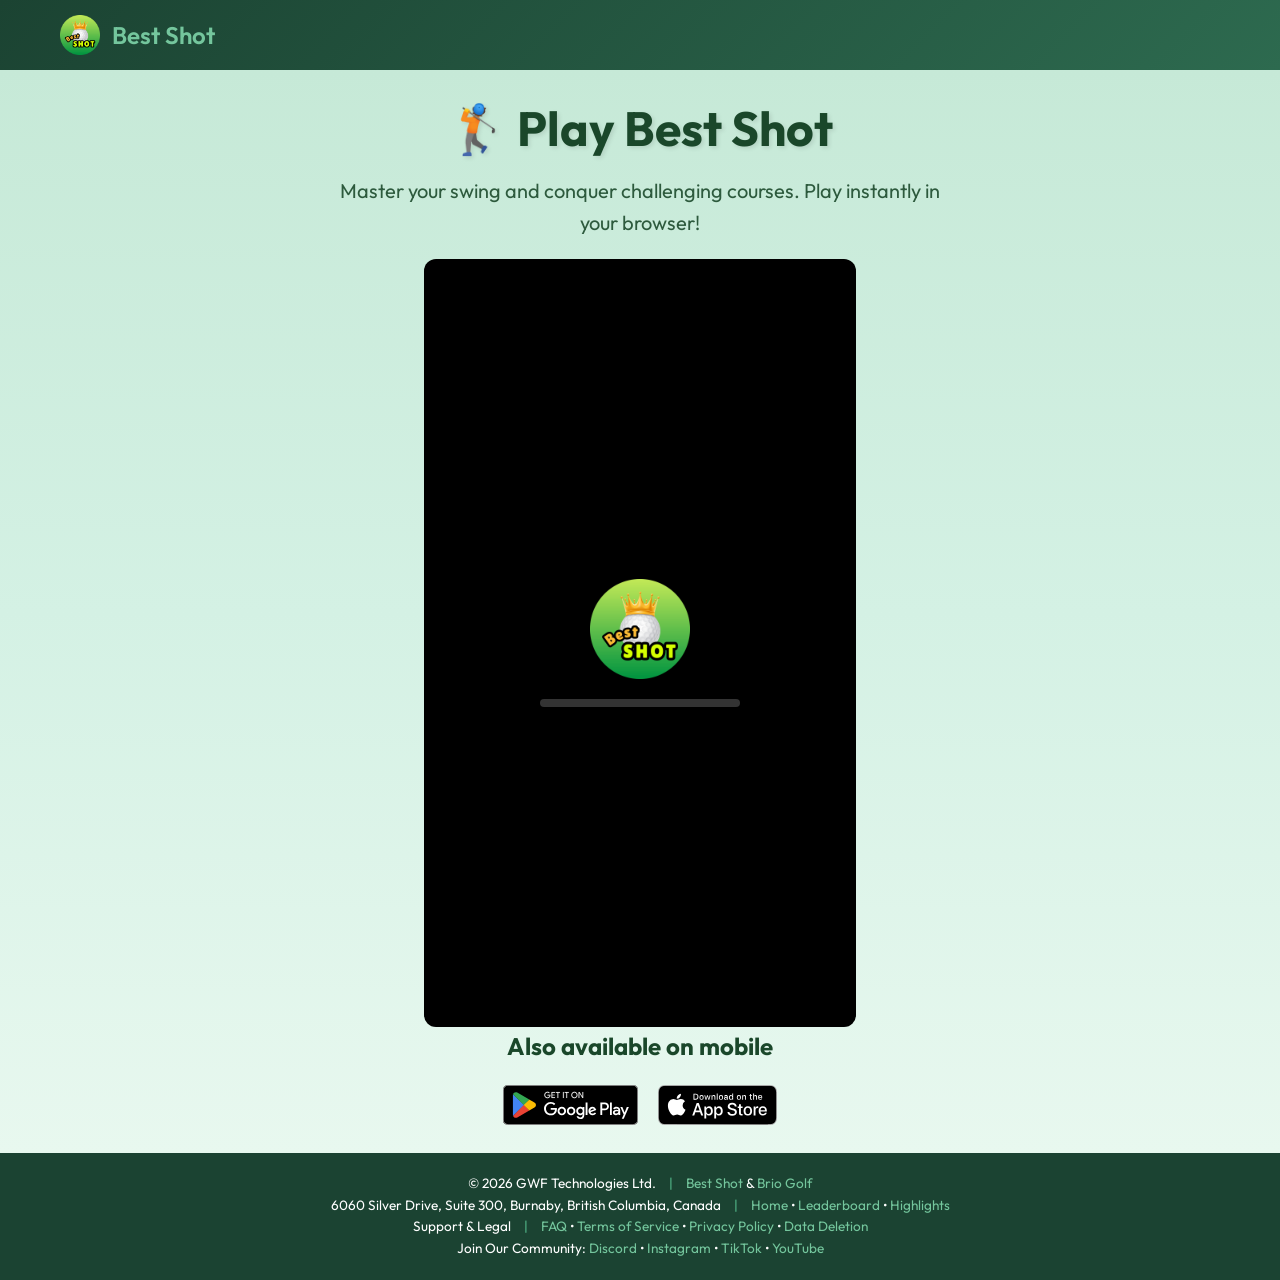
==== index.html @ 58f3ddfb "Init" ====
<!DOCTYPE html>
<html lang="en">

<head>
    <meta charset="UTF-8">
    <meta name="viewport" content="width=device-width, initial-scale=1.0">
    <title>Play Best Shot | Free Golf Game</title>
    <meta name="description"
        content="Play Best Shot directly in your browser! A fun and challenging golf game. Also available on iOS and Android.">
    <link rel="shortcut icon" href="/assets/logobestshot.png">
    <link rel="stylesheet" href="/styles-noads.css">
</head>

<body>
    <!-- Header -->
    <header>
        <div class="header-content">
            <a href="/" class="logo">
                <img src="/assets/logobestshot.png" alt="Best Shot Logo">
                <span>Best Shot</span>
            </a>
        </div>
    </header>

    <!-- Main Content -->
    <main>
        <div class="container">
            <!-- Hero -->
            <section class="hero">
                <h1>🏌️ Play Best Shot</h1>
                <p>Master your swing and conquer challenging courses. Play instantly in your browser!</p>
            </section>

            <!-- Game (no ads, no sidebars) -->
            <section class="game-layout">
                <!-- Center: Game + Banners -->
                <div class="game-center">
                    <div class="game-card">
                        <div id="unity-container">
                            <canvas id="unity-canvas" tabindex="-1"></canvas>
                            <div id="unity-loading-bar">
                                <div id="unity-logo"></div>
                                <div id="unity-progress-bar-empty">
                                    <div id="unity-progress-bar-full"></div>
                                </div>
                            </div>
                            <div id="unity-warning"></div>
                            <div id="unity-footer" style="display: none;">
                                <div id="unity-build-title">Best Shot</div>
                                <div id="unity-fullscreen-button"></div>
                            </div>
                        </div>
                    </div>
                </div>         
            </section>

            <!-- App Store Links -->
            <section class="app-links">
                <h2>Also available on mobile</h2>
                <div class="store-buttons">
                    <a href="https://play.google.com/store/apps/details?id=ca.briogolf.ca.holeinone" class="store-btn"
                        target="_blank" rel="noopener">
                        <img alt="Get it on Google Play" src="/assets/GetItOnGooglePlay.svg" width="135" height="40">
                    </a>
                    <a href="https://apps.apple.com/us/app/bestshot-io/id6753732764" class="store-btn" target="_blank"
                        rel="noopener">
                        <img alt="Download on the App Store" src="/assets/GetItOnAppStore.svg" width="120" height="40">
                    </a>
                </div>
            </section>
        </div>
    </main>

    <!-- Footer -->
    <footer>
        <p>© 2026 GWF Technologies Ltd. <span class="separator">|</span> <a href="https://bestshot.io">Best Shot</a> &
            <a href="https://briogolf.ca" target="_blank">Brio Golf</a>
        </p>
        <p>6060 Silver Drive, Suite 300, Burnaby, British Columbia, Canada <span class="separator">|</span> <a
                href="https://bestshot.io">Home</a> • <a href="https://bestshot.io/leaderboard">Leaderboard</a> • <a
                href="https://bestshot.io/highlights">Highlights</a></p>
        <p>Support & Legal <span class="separator">|</span> <a href="https://bestshot.io/faq">FAQ</a> • <a
                href="https://bestshot.io/terms-of-service">Terms of Service</a> • <a
                href="https://bestshot.io/privacy-policy">Privacy Policy</a> • <a
                href="https://bestshot.io/data-deletion">Data Deletion</a></p>
        <p>Join Our Community: <a href="https://discord.gg/3QKKYAaz" target="_blank">Discord</a> • <a
                href="https://instagram.com/bestshot.io/" target="_blank">Instagram</a> • <a
                href="https://tiktok.com/@bestshot.io" target="_blank">TikTok</a> • <a
                href="https://youtube.com/@bestshotio" target="_blank">YouTube</a></p>
    </footer>

    <!-- Unity WebGL Loader -->
    <script>
      var canvas = document.querySelector("#unity-canvas");

      // Shows a temporary message banner/ribbon for a few seconds, or
      // a permanent error message on top of the canvas if type=='error'.
      // If type=='warning', a yellow highlight color is used.
      // Modify or remove this function to customize the visually presented
      // way that non-critical warnings and error messages are presented to the
      // user.
      function unityShowBanner(msg, type) {
        var warningBanner = document.querySelector("#unity-warning");
        function updateBannerVisibility() {
          warningBanner.style.display = warningBanner.children.length ? 'block' : 'none';
        }
        var div = document.createElement('div');
        div.innerHTML = msg;
        warningBanner.appendChild(div);
        if (type == 'error') div.style = 'background: red; padding: 10px;';
        else {
          if (type == 'warning') div.style = 'background: yellow; padding: 10px;';
          setTimeout(function() {
            warningBanner.removeChild(div);
            updateBannerVisibility();
          }, 5000);
        }
        updateBannerVisibility();
      }

      var buildUrl = "Build";
      var loaderUrl = buildUrl + "/0600a5208ccc542c72a78884d98219df.loader.js";
      var config = {
        arguments: [],
        dataUrl: buildUrl + "/712e74dda52eb670b7e645ca6e7ecf14.data.br",
        frameworkUrl: buildUrl + "/17516630909fe1cf08193297c1f9408f.framework.js.br",
        codeUrl: buildUrl + "/47d1c7252e8f8c8947e88db7a227e0fd.wasm.br",
        streamingAssetsUrl: "StreamingAssets",
        companyName: "Uprooted Software",
        productName: "Best Shot",
        productVersion: "1.4.2",
        showBanner: unityShowBanner,
        // errorHandler: function(err, url, line) {
        //    alert("error " + err + " occurred at line " + line);
        //    // Return 'true' if you handled this error and don't want Unity
        //    // to process it further, 'false' otherwise.
        //    return true;
        // },
      };

      const queryString = window.location.search;
      const urlParams = new URLSearchParams(queryString);
      const mesh_terrain = urlParams.get('mesh_terrain');
      const date = urlParams.get('date');
      const token = urlParams.get('token');

      window.cb_GetCustomHoleMesh = () => {
        return Boolean(mesh_terrain) ? mesh_terrain : ""
      }

      window.cb_GetCustomDate = () => {
        return Boolean(date) ? date : ''
      }

      window.cb_GetToken = () => {
        return Boolean(token) ? token : ''
      }

      // By default, Unity keeps WebGL canvas render target size matched with
      // the DOM size of the canvas element (scaled by window.devicePixelRatio)
      // Set this to false if you want to decouple this synchronization from
      // happening inside the engine, and you would instead like to size up
      // the canvas DOM size and WebGL render target sizes yourself.
      // config.matchWebGLToCanvasSize = false;

      // If you would like all file writes inside Unity Application.persistentDataPath
      // directory to automatically persist so that the contents are remembered when
      // the user revisits the site the next time, uncomment the following line:
      // config.autoSyncPersistentDataPath = true;
      // This autosyncing is currently not the default behavior to avoid regressing
      // existing user projects that might rely on the earlier manual
      // JS_FileSystem_Sync() behavior, but in future Unity version, this will be
      // expected to change.

      if (/iPhone|iPad|iPod|Android/i.test(navigator.userAgent)) {
        // Mobile device style: fill the whole browser client area with the game canvas:

        var meta = document.createElement('meta');
        meta.name = 'viewport';
        meta.content = 'width=device-width, height=device-height, initial-scale=1.0, user-scalable=no, shrink-to-fit=yes';
        document.getElementsByTagName('head')[0].appendChild(meta);
        document.querySelector("#unity-container").className = "unity-mobile";
        canvas.className = "unity-mobile";

        // To lower canvas resolution on mobile devices to gain some
        // performance, uncomment the following line:
        // config.devicePixelRatio = 1;


      } 

      document.querySelector("#unity-loading-bar").style.display = "block";

      var script = document.createElement("script");
      script.src = loaderUrl;
      script.onload = () => {
        createUnityInstance(canvas, config, (progress) => {
          document.querySelector("#unity-progress-bar-full").style.width = 100 * progress + "%";
              }).then((unityInstance) => {
                document.querySelector("#unity-loading-bar").style.display = "none";
                document.querySelector("#unity-fullscreen-button").onclick = () => {
                  unityInstance.SetFullscreen(1);
                };

              }).catch((message) => {
                alert(message);
              });
            };

      document.body.appendChild(script);

    </script>


</body>

</html>
---- styles-noads.css ----
/* Version A — Clean: No ads, static header, centered game */
@import url('https://fonts.googleapis.com/css2?family=Outfit:wght@300;400;500;600;700&display=swap');

:root {
  --primary-dark: #1b4332;
  --primary-accent: #2d6a4f;
  --primary-secondary: #40916c;
  --primary-light: #74c69d;
  --primary-success: #52b788;
  --button-hover: #268a55;
  --text-primary: #1a472a;
  --text-secondary: #2d5a3d;
  --text-muted: #5a8a6a;
  --bg-hero-start: #c6e9d7;
  --bg-hero-mid: #d4f1e4;
  --bg-hero-end: #e8f8ef;
  --bg-page: #f8f9fa;
  --sand: #d4a574;
  --sky: #4a9eff;
}

* {
  margin: 0;
  padding: 0;
  box-sizing: border-box;
}

body {
  font-family: 'Outfit', sans-serif;
  line-height: 1.6;
  background: var(--bg-page);
  min-height: 100vh;
  display: flex;
  flex-direction: column;
}

/* ==================== HEADER (static, no nav) ==================== */
header {
  background: linear-gradient(135deg, var(--primary-dark) 0%, var(--primary-accent) 100%);
  box-shadow: 0 2px 10px rgba(0, 0, 0, 0.15);
}

.header-content {
  max-width: 1200px;
  margin: 0 auto;
  padding: 15px 20px;
  display: flex;
  align-items: center;
}

.logo {
  display: flex;
  align-items: center;
  gap: 12px;
  text-decoration: none;
}

.logo img {
  width: 40px;
  height: 40px;
  border-radius: 8px;
}

.logo span {
  color: var(--primary-light);
  font-size: 1.5rem;
  font-weight: 600;
}

/* ==================== MAIN ==================== */
main {
  flex: 1;
  background: linear-gradient(180deg, var(--bg-hero-start) 0%, var(--bg-hero-mid) 50%, var(--bg-hero-end) 100%);
  padding: 20px 10px;
}

.container {
  max-width: 1200px;
  margin: 0 auto;
}

.hero {
  text-align: center;
  margin-bottom: 20px;
}

.hero h1 {
  color: var(--text-primary);
  font-size: 3rem;
  font-weight: 700;
  margin-bottom: 8px;
  text-shadow: 2px 2px 4px rgba(0, 0, 0, 0.1);
}

.hero p {
  color: var(--text-secondary);
  font-size: 1.25rem;
  max-width: 600px;
  margin: 0 auto;
}

/* ==================== GAME (centered, full-width) ==================== */
.game-section {
  display: flex;
  justify-content: center;
  margin-bottom: 20px;
}

.game-card {
  display: flex;
  justify-content: center;
}

#unity-container {
  width: 432px;
  height: 768px;
  position: relative;
  background: #000;
  border-radius: 12px;
  overflow: hidden;
}

#unity-canvas {
  width: 100%;
  height: 100%;
  background: #000;
}

#unity-loading-bar {
  position: absolute;
  left: 50%;
  top: 50%;
  transform: translate(-50%, -50%);
  display: none;
}

#unity-logo {
  width: 100px;
  height: 100px;
  background: url('assets/logobestshot.png') no-repeat center;
  background-size: contain;
  margin: 0 auto 20px;
}

#unity-progress-bar-empty {
  width: 200px;
  height: 8px;
  background: rgba(255, 255, 255, 0.2);
  border-radius: 4px;
  overflow: hidden;
}

#unity-progress-bar-full {
  width: 0%;
  height: 100%;
  background: var(--primary-light);
  border-radius: 4px;
  transition: width 0.3s ease;
}

#unity-warning {
  position: absolute;
  top: 20px;
  left: 50%;
  transform: translateX(-50%);
  z-index: 10;
}

#unity-footer {
  position: absolute;
  bottom: 0;
  left: 0;
  right: 0;
  height: 40px;
  background: rgba(0, 0, 0, 0.8);
  display: flex;
  align-items: center;
  justify-content: space-between;
  padding: 0 15px;
}

#unity-build-title {
  color: white;
  font-size: 0.9rem;
}

#unity-fullscreen-button {
  width: 32px;
  height: 32px;
  background: url('data:image/svg+xml,<svg xmlns="http://www.w3.org/2000/svg" viewBox="0 0 24 24" fill="white"><path d="M7 14H5v5h5v-2H7v-3zm-2-4h2V7h3V5H5v5zm12 7h-3v2h5v-5h-2v3zM14 5v2h3v3h2V5h-5z"/></svg>') no-repeat center;
  background-size: 24px;
  cursor: pointer;
  opacity: 0.8;
  transition: opacity 0.3s ease;
}

#unity-fullscreen-button:hover {
  opacity: 1;
}

/* ==================== APP LINKS ==================== */
.app-links {
  text-align: center;
}

.app-links h2 {
  color: var(--text-primary);
  font-size: 1.5rem;
  margin-bottom: 20px;
}

.store-buttons {
  display: flex;
  justify-content: center;
  gap: 20px;
  flex-wrap: wrap;
}

.store-btn {
  display: inline-block;
  transition: all 0.3s ease;
}

.store-btn:hover {
  transform: translateY(-3px) scale(1.02);
  filter: brightness(1.25);
}

.store-btn img {
  height: 40px;
  width: auto;
}

/* ==================== FOOTER ==================== */
footer {
  background: var(--primary-dark);
  color: white;
  text-align: center;
  padding: 20px;
  margin-top: auto;
  font-size: 0.85rem;
}

footer a {
  color: var(--primary-light);
  text-decoration: none;
}

footer a:hover {
  text-decoration: underline;
}

footer .separator {
  color: var(--primary-success);
  margin: 0 10px;
}

/* ==================== RESPONSIVE ==================== */
@media (max-width: 768px) {
  .logo span {
    font-size: 1rem;
  }

  .hero h1 {
    font-size: 2rem;
  }

  .hero p {
    font-size: 1rem;
  }

  #unity-container {
    width: 100%;
    height: auto;
    aspect-ratio: 9/16;
    max-height: 80vh;
  }

  .game-card {
    width: 100%;
    padding: 10px;
  }

  .store-btn {
    padding: 10px 20px;
    font-size: 0.9rem;
  }
}
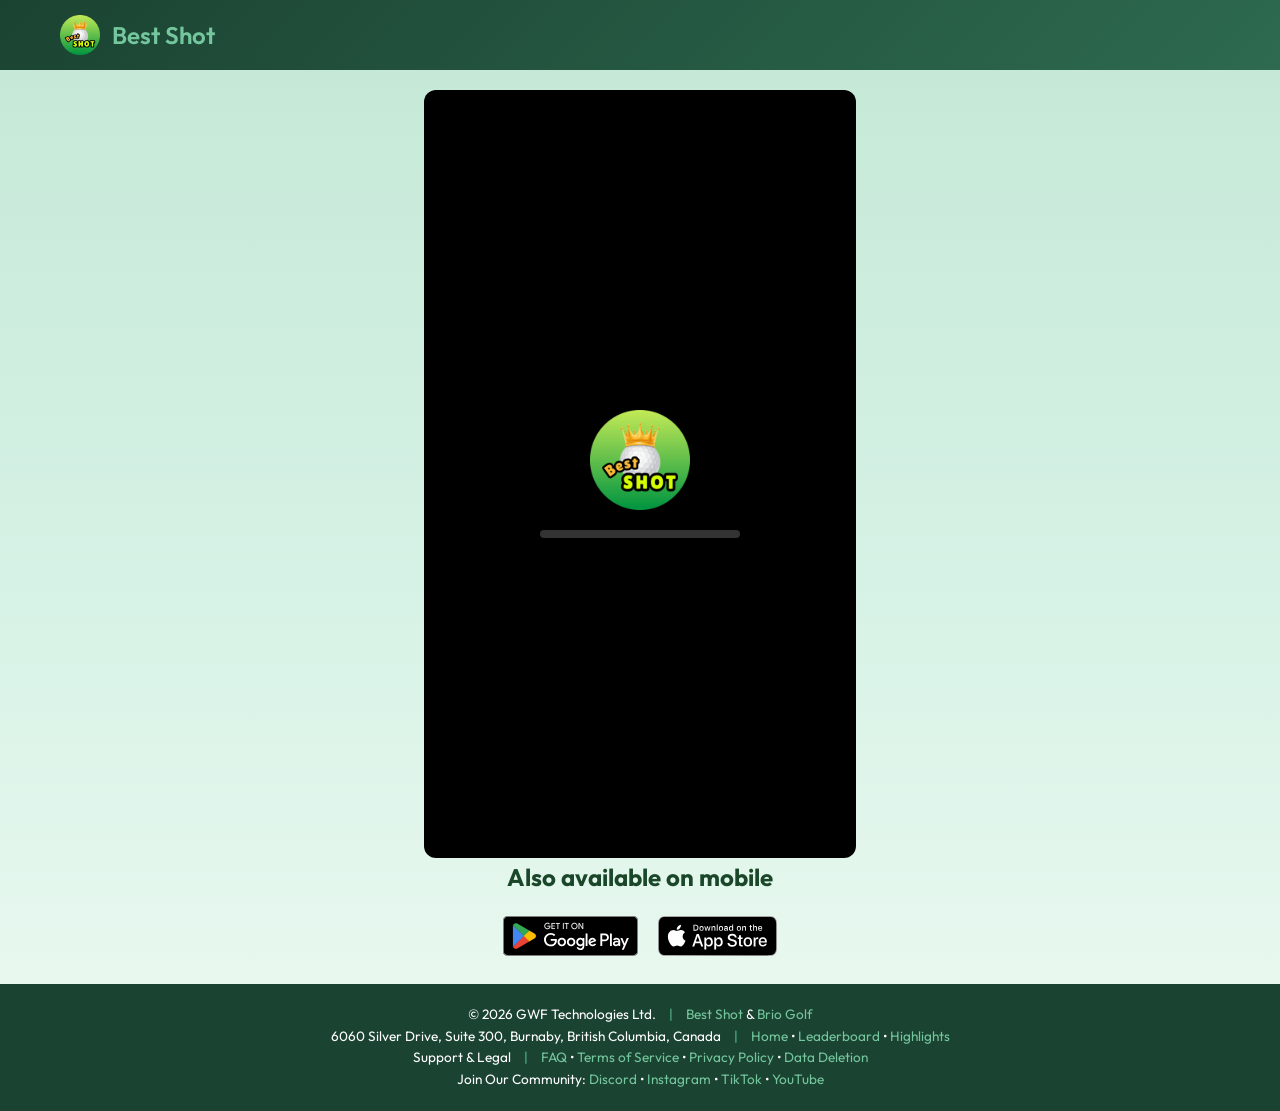
==== commit 84ef79a7: "Remove text" ====
--- a/index.html
+++ b/index.html
@@ -26,12 +26,6 @@
     <!-- Main Content -->
     <main>
         <div class="container">
-            <!-- Hero -->
-            <section class="hero">
-                <h1>🏌️ Play Best Shot</h1>
-                <p>Master your swing and conquer challenging courses. Play instantly in your browser!</p>
-            </section>
-
             <!-- Game (no ads, no sidebars) -->
             <section class="game-layout">
                 <!-- Center: Game + Banners -->
